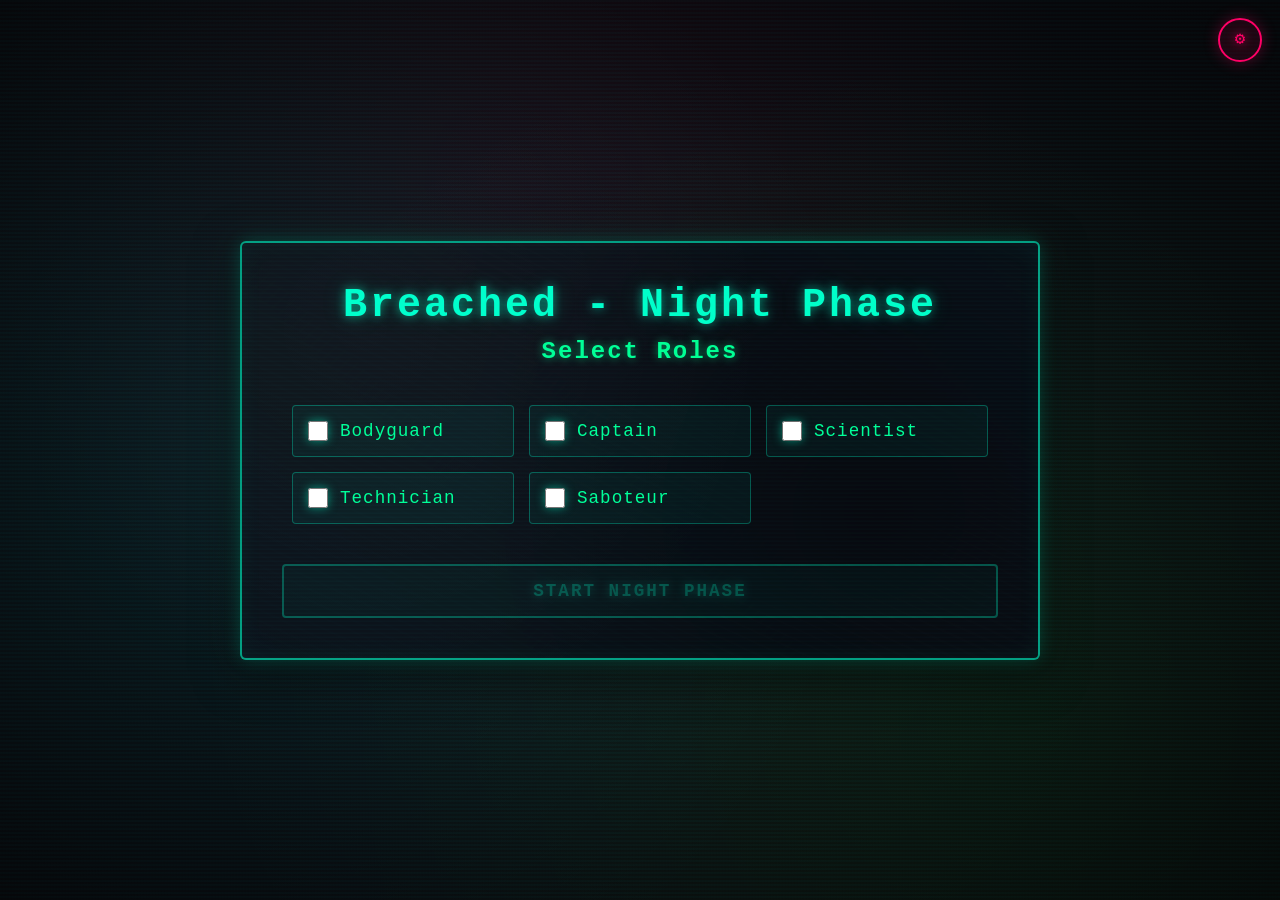
==== docs/index.html @ 35146f17 "Move site to docs folder for GitHub Pages" ====
<!DOCTYPE html>
<html lang="en">
<head>
    <meta charset="UTF-8">
    <meta name="viewport" content="width=device-width, initial-scale=1.0">
    <title>Breached - Night Phase Moderation</title>
    <link rel="stylesheet" href="assets/styles.css">
</head>
<body>
    <!-- Settings Button (available on all screens) -->
    <button id="settings-btn" class="btn btn-secondary settings-btn" type="button">
        ⚙
    </button>

    <!-- Close Eyes Overlay -->
    <div id="close-eyes-overlay" class="close-eyes-overlay" aria-live="polite" aria-hidden="true">
        <div class="close-eyes-card">
            <h2>Close Your Eyes</h2>
            <p>Please wait...</p>
        </div>
    </div>

    <!-- Wake Up Overlay -->
    <div id="wake-up-overlay" class="wake-up-overlay" aria-live="polite" aria-hidden="true">
        <div class="wake-up-card">
            <h2>Everyone Wake Up</h2>
            <p>Day phase begins.</p>
        </div>
    </div>

    <!-- Settings Modal -->
    <div id="settings-modal" class="settings-modal-overlay" aria-hidden="true">
        <div class="settings-modal" role="dialog" aria-modal="true" aria-labelledby="settings-title">
            <div class="settings-modal-header">
                <h2 id="settings-title">Settings</h2>
            </div>

            <div class="settings-field">
                <div class="settings-label-row">
                    <label for="sfx-volume">SFX Volume</label>
                    <span id="sfx-volume-value" class="settings-value"></span>
                </div>
                <input id="sfx-volume" type="range" min="0" max="100" step="1" />
            </div>

            <div class="settings-field">
                <div class="settings-label-row">
                    <label for="music-volume">Music Volume</label>
                    <span id="music-volume-value" class="settings-value"></span>
                </div>
                <input id="music-volume" type="range" min="0" max="100" step="1" />
                <p class="settings-help">
                    Optional: if you add <code>background_music.mp3</code> to <code>public/assets/audio/</code>, music will play at night start.
                </p>
            </div>

            <div class="settings-field">
                <div class="settings-label-row">
                    <label for="autoplay-seconds">Autoplay Timer (seconds)</label>
                    <span id="autoplay-seconds-value" class="settings-value"></span>
                </div>
                <input id="autoplay-seconds" type="range" min="10" max="120" step="5" />
            </div>

            <div class="settings-actions">
                <button id="save-settings-btn" class="btn btn-primary" type="button">
                    Save
                </button>
                <button id="close-settings-btn" class="btn btn-secondary" type="button">
                    Close
                </button>
            </div>
        </div>
    </div>

    <!-- Role Selection Screen -->
    <div id="role-selection-screen" class="screen active">
        <div class="container">
            <h1>Breached - Night Phase</h1>
            <h2>Select Roles</h2>
            <div id="role-selection-container" class="role-selection-container">
                <!-- Roles will be dynamically generated here -->
            </div>
            <button id="start-night-phase-btn" class="btn btn-primary" disabled>
                Start Night Phase
            </button>
        </div>
    </div>

    <!-- Night Phase Screen -->
    <div id="night-phase-screen" class="screen">
        <div class="container">
            <div id="progress-indicator" class="progress-indicator">
                <!-- Progress text will be dynamically updated -->
            </div>

            <div id="role-timer" class="role-timer" aria-live="polite"></div>
            
            <div id="current-role-display" class="current-role-display">
                <h1 id="role-name" class="role-name"></h1>
            </div>
            
            <div id="instruction-display" class="instruction-display">
                <p id="instruction-text" class="instruction-text"></p>
            </div>
            
            <div class="navigation-buttons">
                <button id="next-role-btn" class="btn btn-primary">
                    Next Role
                </button>
                <button id="end-night-phase-btn" class="btn btn-secondary" style="display: none;">
                    End Night Phase
                </button>
            </div>
        </div>
    </div>

    <!-- Day Phase Screen -->
    <div id="day-phase-screen" class="screen">
        <div class="container">
            <h1 id="day-phase-title" class="day-phase-title">Find Your Friends</h1>
            
            <div class="team-selection-container">
                <h2>Select Teams Acting Tonight</h2>
                <div class="team-toggles">
                    <div class="team-toggle">
                        <input type="checkbox" id="human-team-toggle" checked>
                        <label for="human-team-toggle" class="team-toggle-label team-human-label">Human</label>
                    </div>
                    <div class="team-toggle">
                        <input type="checkbox" id="alien-team-toggle" checked>
                        <label for="alien-team-toggle" class="team-toggle-label team-alien-label">Alien</label>
                    </div>
                </div>
                <p class="team-note">Note: Both Captains will always act regardless of selection.</p>
            </div>
            
            <div class="day-phase-buttons">
                <button id="start-night-phase-from-day-btn" class="btn btn-primary">
                    Start Night Phase
                </button>
                <button id="new-game-btn" class="btn btn-secondary">
                    New Game
                </button>
            </div>
        </div>
    </div>

    <script src="assets/app.js"></script>
</body>
</html>
---- docs/assets/styles.css ----
* {
    margin: 0;
    padding: 0;
    box-sizing: border-box;
}

body {
    font-family: 'Courier New', 'Consolas', 'Monaco', monospace;
    background: #0a0a0f;
    background-image: 
        radial-gradient(circle at 20% 50%, rgba(0, 255, 255, 0.08) 0%, transparent 55%),
        radial-gradient(circle at 80% 80%, rgba(0, 255, 0, 0.05) 0%, transparent 55%),
        radial-gradient(circle at 40% 20%, rgba(255, 0, 80, 0.06) 0%, transparent 55%),
        radial-gradient(circle at 60% 70%, rgba(120, 255, 180, 0.03) 0%, transparent 60%);
    min-height: 100vh;
    display: flex;
    align-items: center;
    justify-content: center;
    color: #00ffcc;
    position: relative;
    overflow-x: hidden;
}

body::before {
    content: '';
    position: fixed;
    top: 0;
    left: 0;
    width: 100%;
    height: 100%;
    background: 
        repeating-linear-gradient(
            0deg,
            transparent,
            transparent 2px,
            rgba(0, 255, 255, 0.03) 2px,
            rgba(0, 255, 255, 0.03) 4px
        );
    pointer-events: none;
    z-index: 0;
}

/* Film grain + grime overlay */
body::after {
    content: '';
    position: fixed;
    inset: 0;
    background:
        /* grain */
        repeating-linear-gradient(
            0deg,
            rgba(255, 255, 255, 0.015),
            rgba(255, 255, 255, 0.015) 1px,
            rgba(0, 0, 0, 0.02) 2px,
            rgba(0, 0, 0, 0.02) 3px
        ),
        repeating-linear-gradient(
            90deg,
            rgba(255, 255, 255, 0.01),
            rgba(255, 255, 255, 0.01) 1px,
            rgba(0, 0, 0, 0.02) 2px,
            rgba(0, 0, 0, 0.02) 3px
        ),
        /* vignette */
        radial-gradient(ellipse at center, rgba(0, 0, 0, 0) 45%, rgba(0, 0, 0, 0.55) 100%);
    mix-blend-mode: overlay;
    opacity: 0.9;
    pointer-events: none;
    z-index: 0;
}

.screen {
    display: none;
    width: 100%;
    min-height: 100vh;
    padding: 20px;
    position: relative;
    z-index: 1;
}

.screen.active {
    display: flex;
    align-items: center;
    justify-content: center;
}

/* Global: Settings + overlays */
.settings-btn {
    position: fixed;
    top: 18px;
    right: 18px;
    z-index: 1000;
    width: 44px;
    height: 44px;
    padding: 0;
    margin: 0;
    border-radius: 999px;
    display: grid;
    place-items: center;
    line-height: 1;
    font-size: 18px;
    letter-spacing: 0;
    text-transform: none;
    box-shadow:
        0 0 18px rgba(255, 0, 102, 0.22),
        0 12px 40px rgba(0, 0, 0, 0.55);
}

.close-eyes-overlay,
.wake-up-overlay {
    position: fixed;
    inset: 0;
    background: rgba(0, 0, 0, 0.65);
    z-index: 1200;
    display: none;
    align-items: center;
    justify-content: center;
}

.close-eyes-overlay.active,
.wake-up-overlay.active {
    display: flex;
}

.close-eyes-card,
.wake-up-card {
    width: min(540px, calc(100% - 40px));
    padding: 28px 26px;
    border-radius: 10px;
    background: rgba(10, 15, 25, 0.95);
    border: 2px solid rgba(0, 255, 204, 0.7);
    box-shadow:
        0 0 25px rgba(0, 255, 204, 0.25),
        0 0 60px rgba(0, 0, 0, 0.8);
    text-align: center;
    position: relative;
    overflow: hidden;
}

.close-eyes-card::after,
.wake-up-card::after {
    content: '';
    position: absolute;
    inset: -30%;
    background:
        repeating-linear-gradient(45deg, rgba(255, 0, 80, 0.12), rgba(0, 255, 204, 0.06) 6px, transparent 10px);
    opacity: 0.22;
    transform: rotate(10deg);
    pointer-events: none;
}

.close-eyes-card h2 {
    margin-bottom: 10px;
    color: #ff0066;
    text-shadow: 0 0 18px rgba(255, 0, 102, 0.55);
    letter-spacing: 2px;
}

.close-eyes-card p {
    color: #00ff99;
    text-shadow: 0 0 10px rgba(0, 255, 153, 0.35);
}

.wake-up-card h2 {
    margin-bottom: 10px;
    color: #00ccff;
    text-shadow: 0 0 18px rgba(0, 204, 255, 0.55);
    letter-spacing: 2px;
}

.wake-up-card p {
    color: #00ff99;
    text-shadow: 0 0 10px rgba(0, 255, 153, 0.35);
}

.settings-modal-overlay {
    position: fixed;
    inset: 0;
    background: rgba(0, 0, 0, 0.7);
    z-index: 1300;
    display: none;
    align-items: center;
    justify-content: center;
    padding: 20px;
}

.settings-modal-overlay.active {
    display: flex;
}

.settings-modal {
    width: min(660px, 100%);
    border-radius: 10px;
    background: rgba(10, 15, 25, 0.98);
    border: 2px solid rgba(0, 255, 204, 0.65);
    box-shadow:
        0 0 25px rgba(0, 255, 204, 0.2),
        0 0 70px rgba(0, 0, 0, 0.85);
    padding: 22px 22px 18px;
}

.settings-modal-header h2 {
    margin-bottom: 16px;
    color: #00ffcc;
    letter-spacing: 3px;
    text-align: center;
}

.settings-field {
    margin: 14px 0;
}

.settings-label-row {
    display: flex;
    justify-content: space-between;
    gap: 10px;
    margin-bottom: 8px;
    color: #00ff99;
    text-shadow: 0 0 8px rgba(0, 255, 153, 0.25);
}

.settings-label-row label {
    font-weight: bold;
    letter-spacing: 1px;
}

.settings-value {
    color: #00ffcc;
    text-shadow: 0 0 10px rgba(0, 255, 204, 0.35);
    min-width: 70px;
    text-align: right;
}

.settings-help {
    margin-top: 6px;
    color: rgba(0, 255, 204, 0.75);
    font-size: 0.95em;
    line-height: 1.35;
}

.settings-actions {
    display: flex;
    gap: 14px;
    justify-content: center;
    margin-top: 18px;
}

.container {
    background:
        /* subtle panel dirt */
        radial-gradient(circle at 15% 20%, rgba(255, 255, 255, 0.03) 0%, transparent 55%),
        radial-gradient(circle at 80% 65%, rgba(0, 0, 0, 0.35) 0%, transparent 60%),
        /* worn scan texture */
        repeating-linear-gradient(
            0deg,
            rgba(0, 255, 204, 0.02),
            rgba(0, 255, 204, 0.02) 1px,
            rgba(0, 0, 0, 0.02) 2px,
            rgba(0, 0, 0, 0.02) 4px
        ),
        rgba(10, 15, 25, 0.94);
    border: 2px solid rgba(0, 255, 204, 0.6);
    border-radius: 6px;
    padding: 40px;
    max-width: 800px;
    width: 100%;
    box-shadow: 
        0 0 18px rgba(0, 255, 204, 0.18),
        0 0 40px rgba(0, 255, 204, 0.06),
        inset 0 0 25px rgba(0, 255, 204, 0.05),
        0 12px 45px rgba(0, 0, 0, 0.55);
    animation: fadeIn 0.5s ease-in, pulseGlow 4.2s ease-in-out infinite;
    position: relative;
}

.container::before {
    content: '';
    position: absolute;
    top: -2px;
    left: -2px;
    right: -2px;
    bottom: -2px;
    background:
        linear-gradient(45deg, rgba(0, 255, 204, 0.8), rgba(0, 255, 0, 0.55), rgba(255, 0, 80, 0.65), rgba(0, 255, 204, 0.8)),
        repeating-linear-gradient(
            135deg,
            rgba(0, 0, 0, 0.35),
            rgba(0, 0, 0, 0.35) 6px,
            rgba(255, 255, 255, 0.06) 7px,
            rgba(255, 255, 255, 0.06) 9px
        );
    border-radius: 6px;
    z-index: -1;
    opacity: 0.22;
    animation: borderPulse 5.5s ease-in-out infinite;
}

/* Scratches / horror grime on panels */
.container::after {
    content: '';
    position: absolute;
    inset: 0;
    border-radius: 6px;
    background:
        /* scratches */
        repeating-linear-gradient(
            25deg,
            rgba(255, 255, 255, 0.06),
            rgba(255, 255, 255, 0.06) 1px,
            rgba(0, 0, 0, 0) 3px,
            rgba(0, 0, 0, 0) 10px
        ),
        /* oily smudge */
        radial-gradient(circle at 70% 30%, rgba(0, 0, 0, 0.35) 0%, transparent 55%),
        /* faint rust/blood tint */
        radial-gradient(circle at 20% 85%, rgba(255, 0, 80, 0.07) 0%, transparent 55%);
    opacity: 0.22;
    pointer-events: none;
    mix-blend-mode: overlay;
}

@keyframes borderPulse {
    0%, 100% { opacity: 0.2; }
    50% { opacity: 0.4; }
}

@keyframes fadeIn {
    from {
        opacity: 0;
        transform: translateY(20px);
    }
    to {
        opacity: 1;
        transform: translateY(0);
    }
}

@keyframes pulseGlow {
    0%, 100% {
        box-shadow: 
            0 0 20px rgba(0, 255, 204, 0.3),
            0 0 40px rgba(0, 255, 204, 0.1),
            inset 0 0 20px rgba(0, 255, 204, 0.05);
    }
    50% {
        box-shadow: 
            0 0 30px rgba(0, 255, 204, 0.5),
            0 0 60px rgba(0, 255, 204, 0.2),
            inset 0 0 20px rgba(0, 255, 204, 0.1);
    }
}

@keyframes textGlow {
    0%, 100% {
        text-shadow:
            0 0 8px rgba(0, 255, 204, 0.55),
            0 0 18px rgba(0, 255, 204, 0.25),
            1px 0 rgba(255, 0, 80, 0.08);
    }
    50% {
        text-shadow:
            0 0 11px rgba(0, 255, 204, 0.75),
            0 0 26px rgba(0, 255, 204, 0.35),
            -1px 0 rgba(255, 0, 80, 0.1);
    }
}

h1 {
    font-size: 2.5em;
    margin-bottom: 10px;
    color: #00ffcc;
    text-align: center;
    text-shadow:
        0 0 10px rgba(0, 255, 204, 0.55),
        0 0 22px rgba(0, 255, 204, 0.25),
        0 0 2px rgba(255, 0, 80, 0.1);
    animation: textGlow 3s ease-in-out infinite;
    letter-spacing: 3px;
    font-weight: bold;
}

h2 {
    font-size: 1.5em;
    margin-bottom: 30px;
    color: #00ff99;
    text-align: center;
    text-shadow: 0 0 8px rgba(0, 255, 153, 0.6);
    letter-spacing: 2px;
}

/* Role Selection Screen */
.role-selection-container {
    display: grid;
    grid-template-columns: repeat(auto-fill, minmax(200px, 1fr));
    gap: 15px;
    margin-bottom: 30px;
    max-height: 400px;
    overflow-y: auto;
    padding: 10px;
}

.role-checkbox {
    display: flex;
    align-items: center;
    padding: 15px;
    border: 1px solid rgba(0, 255, 204, 0.3);
    border-radius: 4px;
    cursor: pointer;
    transition: all 0.3s ease;
    background: rgba(0, 255, 204, 0.05);
    position: relative;
}

.role-checkbox::before {
    content: '';
    position: absolute;
    top: 0;
    left: 0;
    width: 100%;
    height: 100%;
    background: rgba(0, 255, 204, 0.1);
    opacity: 0;
    transition: opacity 0.3s ease;
    border-radius: 4px;
}

.role-checkbox:hover {
    border-color: #00ffcc;
    background: rgba(0, 255, 204, 0.1);
    transform: translateY(-2px);
    box-shadow: 0 4px 15px rgba(0, 255, 204, 0.3);
}

.role-checkbox:hover::before {
    opacity: 1;
}

.role-checkbox input[type="checkbox"] {
    width: 20px;
    height: 20px;
    margin-right: 12px;
    cursor: pointer;
    accent-color: #00ffcc;
    filter: drop-shadow(0 0 5px rgba(0, 255, 204, 0.5));
}

.role-checkbox input[type="checkbox"]:checked + .role-label {
    color: #00ffcc;
    font-weight: bold;
    text-shadow: 0 0 8px rgba(0, 255, 204, 0.8);
}

.role-checkbox:has(input[type="checkbox"]:checked) {
    border-color: #00ffcc;
    background: rgba(0, 255, 204, 0.15);
    box-shadow: 0 0 15px rgba(0, 255, 204, 0.4), inset 0 0 10px rgba(0, 255, 204, 0.1);
}

.role-checkbox:has(input[type="checkbox"]:checked)::before {
    opacity: 1;
}

.role-label {
    font-size: 1.1em;
    color: #00ff99;
    cursor: pointer;
    user-select: none;
    letter-spacing: 1px;
    position: relative;
    z-index: 1;
}

/* Buttons */
.btn {
    padding: 15px 30px;
    font-size: 1.1em;
    border: 2px solid #00ffcc;
    border-radius: 4px;
    cursor: pointer;
    transition: all 0.3s ease;
    font-weight: bold;
    text-transform: uppercase;
    letter-spacing: 2px;
    font-family: 'Courier New', monospace;
    position: relative;
    overflow: hidden;
}

.btn::before {
    content: '';
    position: absolute;
    top: 50%;
    left: 50%;
    width: 0;
    height: 0;
    border-radius: 50%;
    background: rgba(0, 255, 204, 0.3);
    transform: translate(-50%, -50%);
    transition: width 0.6s, height 0.6s;
}

.btn:hover::before {
    width: 300px;
    height: 300px;
}

.btn-primary {
    background: rgba(0, 255, 204, 0.1);
    color: #00ffcc;
    width: 100%;
    text-shadow: 0 0 10px rgba(0, 255, 204, 0.8);
    box-shadow: 0 0 15px rgba(0, 255, 204, 0.3);
}

.btn-primary:hover:not(:disabled) {
    transform: translateY(-2px);
    box-shadow: 0 0 25px rgba(0, 255, 204, 0.6), 0 4px 15px rgba(0, 255, 204, 0.4);
    background: rgba(0, 255, 204, 0.2);
    border-color: #00ff99;
}

.btn-primary:active:not(:disabled) {
    transform: translateY(0);
    box-shadow: 0 0 15px rgba(0, 255, 204, 0.4);
}

.btn-primary:disabled {
    opacity: 0.3;
    cursor: not-allowed;
    box-shadow: none;
}

.btn-secondary {
    background: rgba(255, 0, 100, 0.1);
    color: #ff0066;
    width: 100%;
    margin-top: 15px;
    border-color: #ff0066;
    text-shadow: 0 0 10px rgba(255, 0, 100, 0.8);
    box-shadow: 0 0 15px rgba(255, 0, 100, 0.3);
}

.btn-secondary:hover {
    background: rgba(255, 0, 100, 0.2);
    transform: translateY(-2px);
    box-shadow: 0 0 25px rgba(255, 0, 100, 0.6), 0 4px 15px rgba(255, 0, 100, 0.4);
}

/* Night Phase Screen */
.progress-indicator {
    text-align: center;
    margin-bottom: 20px;
    font-size: 1.2em;
    color: #00ff99;
    font-weight: bold;
    text-shadow: 0 0 10px rgba(0, 255, 153, 0.8);
    letter-spacing: 2px;
}

.role-timer {
    text-align: center;
    margin: 10px 0 25px;
    font-size: 1.1em;
    color: #00ffcc;
    text-shadow: 0 0 8px rgba(0, 255, 204, 0.7);
    letter-spacing: 2px;
    font-weight: bold;
}

.current-role-display {
    text-align: center;
    margin-bottom: 40px;
    padding: 30px;
    background: rgba(0, 255, 204, 0.1);
    border: 2px solid #00ffcc;
    border-radius: 8px;
    box-shadow: 
        0 0 30px rgba(0, 255, 204, 0.4),
        inset 0 0 30px rgba(0, 255, 204, 0.1);
    position: relative;
    overflow: hidden;
    transition: all 0.3s ease;
}

.current-role-display.has-human-team {
    background: rgba(0, 204, 255, 0.1);
    border-color: #00ccff;
    box-shadow: 
        0 0 30px rgba(0, 204, 255, 0.4),
        inset 0 0 30px rgba(0, 204, 255, 0.1);
}

.current-role-display.has-alien-team {
    background: rgba(255, 0, 102, 0.1);
    border-color: #ff0066;
    box-shadow: 
        0 0 30px rgba(255, 0, 102, 0.4),
        inset 0 0 30px rgba(255, 0, 102, 0.1);
}

.current-role-display::before {
    content: '';
    position: absolute;
    top: -50%;
    left: -50%;
    width: 200%;
    height: 200%;
    background: linear-gradient(45deg, transparent, rgba(0, 255, 204, 0.1), transparent);
    animation: scanLine 3s linear infinite;
}

.current-role-display.has-human-team::before {
    background: linear-gradient(45deg, transparent, rgba(0, 204, 255, 0.1), transparent);
}

.current-role-display.has-alien-team::before {
    background: linear-gradient(45deg, transparent, rgba(255, 0, 102, 0.1), transparent);
}

@keyframes scanLine {
    0% { transform: rotate(0deg); }
    100% { transform: rotate(360deg); }
}

.role-name {
    font-size: 3em;
    color: #00ffcc;
    text-shadow: 
        0 0 10px rgba(0, 255, 204, 1),
        0 0 20px rgba(0, 255, 204, 0.6),
        0 0 30px rgba(0, 255, 204, 0.3);
    margin: 0;
    letter-spacing: 4px;
    font-weight: bold;
    position: relative;
    z-index: 1;
    animation: textGlow 2s ease-in-out infinite;
}

.role-name.team-human {
    color: #00ccff;
    text-shadow: 
        0 0 10px rgba(0, 204, 255, 1),
        0 0 20px rgba(0, 204, 255, 0.6),
        0 0 30px rgba(0, 204, 255, 0.3);
}

.role-name.team-alien {
    color: #ff0066;
    text-shadow: 
        0 0 10px rgba(255, 0, 102, 1),
        0 0 20px rgba(255, 0, 102, 0.6),
        0 0 30px rgba(255, 0, 102, 0.3);
}

.instruction-display {
    background: rgba(0, 20, 30, 0.8);
    border-radius: 8px;
    padding: 30px;
    margin-bottom: 30px;
    min-height: 200px;
    display: flex;
    align-items: center;
    justify-content: center;
    border: 1px solid rgba(0, 255, 204, 0.3);
    box-shadow: 
        inset 0 0 20px rgba(0, 255, 204, 0.1),
        0 0 15px rgba(0, 255, 204, 0.2);
    position: relative;
}

.instruction-display::after {
    content: '>';
    position: absolute;
    top: 10px;
    left: 10px;
    color: #00ffcc;
    font-size: 1.2em;
    animation: blink 1s step-end infinite;
}

@keyframes blink {
    0%, 50% { opacity: 1; }
    51%, 100% { opacity: 0; }
}

.instruction-text {
    font-size: 1.4em;
    line-height: 1.8;
    color: #00ff99;
    text-align: center;
    text-shadow: 0 0 8px rgba(0, 255, 153, 0.6);
    letter-spacing: 1px;
    padding-left: 30px;
}

.navigation-buttons {
    display: flex;
    flex-direction: column;
    gap: 15px;
}

/* Day Phase Screen */
.day-phase-title {
    font-size: 3em;
    color: #00ffcc;
    text-align: center;
    text-shadow: 
        0 0 10px rgba(0, 255, 204, 1),
        0 0 20px rgba(0, 255, 204, 0.6),
        0 0 30px rgba(0, 255, 204, 0.3);
    margin-bottom: 40px;
    letter-spacing: 4px;
    font-weight: bold;
    animation: textGlow 2s ease-in-out infinite;
}

.team-selection-container {
    margin-bottom: 40px;
    padding: 30px;
    background: rgba(0, 20, 30, 0.5);
    border: 1px solid rgba(0, 255, 204, 0.3);
    border-radius: 8px;
    box-shadow: 
        inset 0 0 20px rgba(0, 255, 204, 0.1),
        0 0 15px rgba(0, 255, 204, 0.2);
}

.team-selection-container h2 {
    font-size: 1.5em;
    margin-bottom: 20px;
    color: #00ff99;
    text-align: center;
    text-shadow: 0 0 8px rgba(0, 255, 153, 0.6);
    letter-spacing: 2px;
}

.team-toggles {
    display: flex;
    justify-content: center;
    gap: 30px;
    margin-bottom: 20px;
}

.team-toggle {
    display: flex;
    flex-direction: column;
    align-items: center;
    gap: 10px;
}

.team-toggle input[type="checkbox"] {
    width: 0;
    height: 0;
    opacity: 0;
    position: absolute;
}

.team-toggle-label {
    display: inline-block;
    padding: 15px 30px;
    border: 2px solid;
    border-radius: 4px;
    cursor: pointer;
    transition: all 0.3s ease;
    font-weight: bold;
    text-transform: uppercase;
    letter-spacing: 2px;
    font-size: 1.1em;
    min-width: 120px;
    text-align: center;
    user-select: none;
}

.team-human-label {
    color: #00ccff;
    border-color: #00ccff;
    background: rgba(0, 204, 255, 0.1);
    text-shadow: 0 0 10px rgba(0, 204, 255, 0.8);
    box-shadow: 0 0 15px rgba(0, 204, 255, 0.3);
}

.team-human-label:hover {
    background: rgba(0, 204, 255, 0.2);
    box-shadow: 0 0 25px rgba(0, 204, 255, 0.5);
    transform: translateY(-2px);
}

.team-toggle input[type="checkbox"]:checked + .team-human-label {
    background: rgba(0, 204, 255, 0.3);
    box-shadow: 
        0 0 25px rgba(0, 204, 255, 0.6),
        inset 0 0 15px rgba(0, 204, 255, 0.2);
    text-shadow: 0 0 15px rgba(0, 204, 255, 1);
}

.team-alien-label {
    color: #ff0066;
    border-color: #ff0066;
    background: rgba(255, 0, 102, 0.1);
    text-shadow: 0 0 10px rgba(255, 0, 102, 0.8);
    box-shadow: 0 0 15px rgba(255, 0, 102, 0.3);
}

.team-alien-label:hover {
    background: rgba(255, 0, 102, 0.2);
    box-shadow: 0 0 25px rgba(255, 0, 102, 0.5);
    transform: translateY(-2px);
}

.team-toggle input[type="checkbox"]:checked + .team-alien-label {
    background: rgba(255, 0, 102, 0.3);
    box-shadow: 
        0 0 25px rgba(255, 0, 102, 0.6),
        inset 0 0 15px rgba(255, 0, 102, 0.2);
    text-shadow: 0 0 15px rgba(255, 0, 102, 1);
}

.team-note {
    text-align: center;
    color: #00ff99;
    font-size: 0.9em;
    text-shadow: 0 0 5px rgba(0, 255, 153, 0.5);
    font-style: italic;
    margin-top: 15px;
}

.day-phase-buttons {
    display: flex;
    flex-direction: column;
    gap: 20px;
}

/* Responsive Design */
@media (max-width: 768px) {
    .container {
        padding: 20px;
    }

    h1 {
        font-size: 2em;
        letter-spacing: 2px;
    }

    .role-name {
        font-size: 2em;
        letter-spacing: 2px;
    }

    .instruction-text {
        font-size: 1.2em;
    }

    .role-selection-container {
        grid-template-columns: 1fr;
    }
}

/* Scrollbar Styling */
.role-selection-container::-webkit-scrollbar {
    width: 8px;
}

.role-selection-container::-webkit-scrollbar-track {
    background: rgba(0, 255, 204, 0.1);
    border-radius: 10px;
}

.role-selection-container::-webkit-scrollbar-thumb {
    background: rgba(0, 255, 204, 0.5);
    border-radius: 10px;
    box-shadow: 0 0 10px rgba(0, 255, 204, 0.5);
}

.role-selection-container::-webkit-scrollbar-thumb:hover {
    background: rgba(0, 255, 204, 0.8);
    box-shadow: 0 0 15px rgba(0, 255, 204, 0.8);
}

/* FINAL OVERRIDES: ensure settings button never affects layout */
button.btn.settings-btn {
    position: fixed;
    top: 18px;
    right: 18px;
    left: auto;
    bottom: auto;

    width: 44px;
    height: 44px;
    min-width: 44px;
    max-width: 44px;

    padding: 0;
    margin: 0;
    border-radius: 999px;

    display: grid;
    place-items: center;

    line-height: 1;
    letter-spacing: 0;
    text-transform: none;

    z-index: 2000;
}

button.btn.btn-secondary.settings-btn {
    width: 44px;
    margin-top: 0;
}
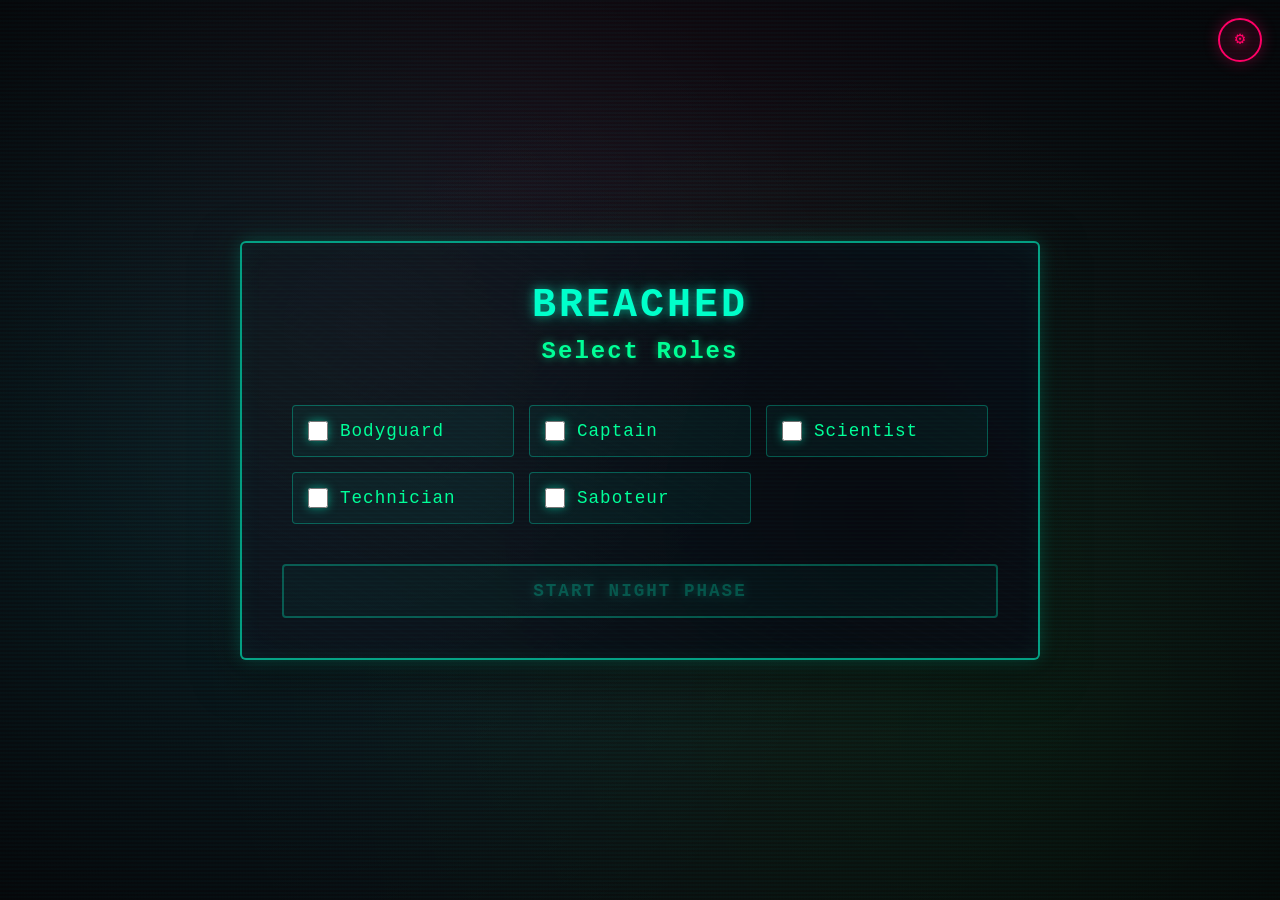
==== commit ab17c8ed: "role-team/role-title" ====
--- a/docs/index.html
+++ b/docs/index.html
@@ -49,9 +49,6 @@
                     <span id="music-volume-value" class="settings-value"></span>
                 </div>
                 <input id="music-volume" type="range" min="0" max="100" step="1" />
-                <p class="settings-help">
-                    Optional: if you add <code>background_music.mp3</code> to <code>public/assets/audio/</code>, music will play at night start.
-                </p>
             </div>
 
             <div class="settings-field">
@@ -76,7 +73,7 @@
     <!-- Role Selection Screen -->
     <div id="role-selection-screen" class="screen active">
         <div class="container">
-            <h1>Breached - Night Phase</h1>
+            <h1>BREACHED</h1>
             <h2>Select Roles</h2>
             <div id="role-selection-container" class="role-selection-container">
                 <!-- Roles will be dynamically generated here -->
@@ -97,7 +94,10 @@
             <div id="role-timer" class="role-timer" aria-live="polite"></div>
             
             <div id="current-role-display" class="current-role-display">
-                <h1 id="role-name" class="role-name"></h1>
+                <h1 class="role-name">
+                    <span id="role-team"></span>
+                    <span id="role-title"></span>
+                </h1>
             </div>
             
             <div id="instruction-display" class="instruction-display">
--- a/docs/assets/styles.css
+++ b/docs/assets/styles.css
@@ -424,16 +424,6 @@
     border-radius: 4px;
 }
 
-.role-checkbox:hover {
-    border-color: #00ffcc;
-    background: rgba(0, 255, 204, 0.1);
-    transform: translateY(-2px);
-    box-shadow: 0 4px 15px rgba(0, 255, 204, 0.3);
-}
-
-.role-checkbox:hover::before {
-    opacity: 1;
-}
 
 .role-checkbox input[type="checkbox"] {
     width: 20px;
@@ -499,24 +489,12 @@
     transition: width 0.6s, height 0.6s;
 }
 
-.btn:hover::before {
-    width: 300px;
-    height: 300px;
-}
-
 .btn-primary {
     background: rgba(0, 255, 204, 0.1);
     color: #00ffcc;
     width: 100%;
     text-shadow: 0 0 10px rgba(0, 255, 204, 0.8);
     box-shadow: 0 0 15px rgba(0, 255, 204, 0.3);
-}
-
-.btn-primary:hover:not(:disabled) {
-    transform: translateY(-2px);
-    box-shadow: 0 0 25px rgba(0, 255, 204, 0.6), 0 4px 15px rgba(0, 255, 204, 0.4);
-    background: rgba(0, 255, 204, 0.2);
-    border-color: #00ff99;
 }
 
 .btn-primary:active:not(:disabled) {
@@ -534,16 +512,9 @@
     background: rgba(255, 0, 100, 0.1);
     color: #ff0066;
     width: 100%;
-    margin-top: 15px;
     border-color: #ff0066;
     text-shadow: 0 0 10px rgba(255, 0, 100, 0.8);
     box-shadow: 0 0 15px rgba(255, 0, 100, 0.3);
-}
-
-.btn-secondary:hover {
-    background: rgba(255, 0, 100, 0.2);
-    transform: translateY(-2px);
-    box-shadow: 0 0 25px rgba(255, 0, 100, 0.6), 0 4px 15px rgba(255, 0, 100, 0.4);
 }
 
 /* Night Phase Screen */
@@ -773,47 +744,41 @@
 }
 
 .team-human-label {
+    color: #777;
+    border-color: #777;
+    background: rgba(120, 120, 120, 0.08);
+    text-shadow: none;
+    box-shadow: none;
+}
+
+.team-toggle input[type="checkbox"]:checked + .team-human-label {
     color: #00ccff;
     border-color: #00ccff;
-    background: rgba(0, 204, 255, 0.1);
-    text-shadow: 0 0 10px rgba(0, 204, 255, 0.8);
-    box-shadow: 0 0 15px rgba(0, 204, 255, 0.3);
-}
-
-.team-human-label:hover {
-    background: rgba(0, 204, 255, 0.2);
-    box-shadow: 0 0 25px rgba(0, 204, 255, 0.5);
-    transform: translateY(-2px);
-}
-
-.team-toggle input[type="checkbox"]:checked + .team-human-label {
     background: rgba(0, 204, 255, 0.3);
-    box-shadow: 
+
+    text-shadow: 0 0 10px rgba(0, 204, 255, 1);
+    box-shadow:
         0 0 25px rgba(0, 204, 255, 0.6),
         inset 0 0 15px rgba(0, 204, 255, 0.2);
-    text-shadow: 0 0 15px rgba(0, 204, 255, 1);
 }
 
 .team-alien-label {
+    color: #777;
+    border-color: #777;
+    background: rgba(120, 120, 120, 0.08);
+    text-shadow: none;
+    box-shadow: none;
+}
+
+.team-toggle input[type="checkbox"]:checked + .team-alien-label {
     color: #ff0066;
     border-color: #ff0066;
-    background: rgba(255, 0, 102, 0.1);
-    text-shadow: 0 0 10px rgba(255, 0, 102, 0.8);
-    box-shadow: 0 0 15px rgba(255, 0, 102, 0.3);
-}
-
-.team-alien-label:hover {
-    background: rgba(255, 0, 102, 0.2);
-    box-shadow: 0 0 25px rgba(255, 0, 102, 0.5);
-    transform: translateY(-2px);
-}
-
-.team-toggle input[type="checkbox"]:checked + .team-alien-label {
     background: rgba(255, 0, 102, 0.3);
-    box-shadow: 
+
+    text-shadow: 0 0 10px rgba(255, 0, 102, 1);
+    box-shadow:
         0 0 25px rgba(255, 0, 102, 0.6),
         inset 0 0 15px rgba(255, 0, 102, 0.2);
-    text-shadow: 0 0 15px rgba(255, 0, 102, 1);
 }
 
 .team-note {
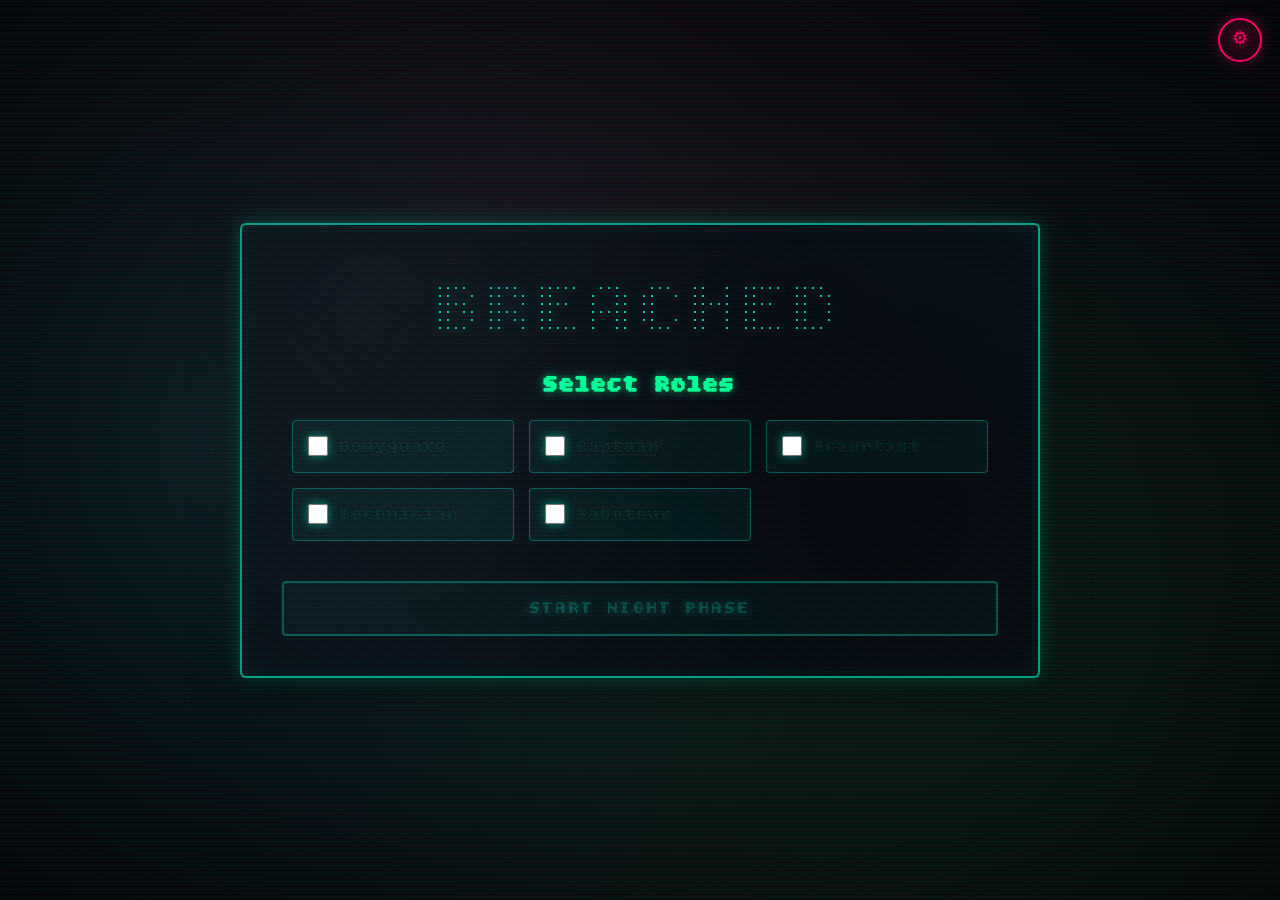
==== commit 69ea4012: "text adjustments" ====
--- a/docs/index.html
+++ b/docs/index.html
@@ -5,6 +5,9 @@
     <meta name="viewport" content="width=device-width, initial-scale=1.0">
     <title>Breached - Night Phase Moderation</title>
     <link rel="stylesheet" href="assets/styles.css">
+    <link rel="preconnect" href="https://fonts.googleapis.com">
+    <link rel="preconnect" href="https://fonts.gstatic.com" crossorigin>
+    <link href="https://fonts.googleapis.com/css2?family=Bitcount+Grid+Double&display=swap" rel="stylesheet">
 </head>
 <body>
     <!-- Settings Button (available on all screens) -->
--- a/docs/assets/styles.css
+++ b/docs/assets/styles.css
@@ -5,7 +5,8 @@
 }
 
 body {
-    font-family: 'Courier New', 'Consolas', 'Monaco', monospace;
+    font-family: "Bitcount Grid Double", sans-serif;
+    font-weight: 100;
     background: #0a0a0f;
     background-image: 
         radial-gradient(circle at 20% 50%, rgba(0, 255, 255, 0.08) 0%, transparent 55%),
@@ -220,7 +221,6 @@
 }
 
 .settings-label-row label {
-    font-weight: bold;
     letter-spacing: 1px;
 }
 
@@ -366,7 +366,8 @@
 }
 
 h1 {
-    font-size: 2.5em;
+    font-size: 5em;
+    font-weight: 100;
     margin-bottom: 10px;
     color: #00ffcc;
     text-align: center;
@@ -376,12 +377,11 @@
         0 0 2px rgba(255, 0, 80, 0.1);
     animation: textGlow 3s ease-in-out infinite;
     letter-spacing: 3px;
-    font-weight: bold;
 }
 
 h2 {
     font-size: 1.5em;
-    margin-bottom: 30px;
+    margin-bottom: 10px;
     color: #00ff99;
     text-align: center;
     text-shadow: 0 0 8px rgba(0, 255, 153, 0.6);
@@ -436,7 +436,6 @@
 
 .role-checkbox input[type="checkbox"]:checked + .role-label {
     color: #00ffcc;
-    font-weight: bold;
     text-shadow: 0 0 8px rgba(0, 255, 204, 0.8);
 }
 
@@ -468,10 +467,9 @@
     border-radius: 4px;
     cursor: pointer;
     transition: all 0.3s ease;
-    font-weight: bold;
     text-transform: uppercase;
     letter-spacing: 2px;
-    font-family: 'Courier New', monospace;
+    font-family: "Bitcount Grid Double", sans-serif;
     position: relative;
     overflow: hidden;
 }
@@ -523,7 +521,6 @@
     margin-bottom: 20px;
     font-size: 1.2em;
     color: #00ff99;
-    font-weight: bold;
     text-shadow: 0 0 10px rgba(0, 255, 153, 0.8);
     letter-spacing: 2px;
 }
@@ -535,7 +532,6 @@
     color: #00ffcc;
     text-shadow: 0 0 8px rgba(0, 255, 204, 0.7);
     letter-spacing: 2px;
-    font-weight: bold;
 }
 
 .current-role-display {
@@ -602,7 +598,6 @@
         0 0 30px rgba(0, 255, 204, 0.3);
     margin: 0;
     letter-spacing: 4px;
-    font-weight: bold;
     position: relative;
     z-index: 1;
     animation: textGlow 2s ease-in-out infinite;
@@ -630,9 +625,8 @@
     padding: 30px;
     margin-bottom: 30px;
     min-height: 200px;
-    display: flex;
+    display: block;
     align-items: center;
-    justify-content: center;
     border: 1px solid rgba(0, 255, 204, 0.3);
     box-shadow: 
         inset 0 0 20px rgba(0, 255, 204, 0.1),
@@ -662,7 +656,6 @@
     text-align: center;
     text-shadow: 0 0 8px rgba(0, 255, 153, 0.6);
     letter-spacing: 1px;
-    padding-left: 30px;
 }
 
 .navigation-buttons {
@@ -682,7 +675,6 @@
         0 0 30px rgba(0, 255, 204, 0.3);
     margin-bottom: 40px;
     letter-spacing: 4px;
-    font-weight: bold;
     animation: textGlow 2s ease-in-out infinite;
 }
 
@@ -734,7 +726,6 @@
     border-radius: 4px;
     cursor: pointer;
     transition: all 0.3s ease;
-    font-weight: bold;
     text-transform: uppercase;
     letter-spacing: 2px;
     font-size: 1.1em;
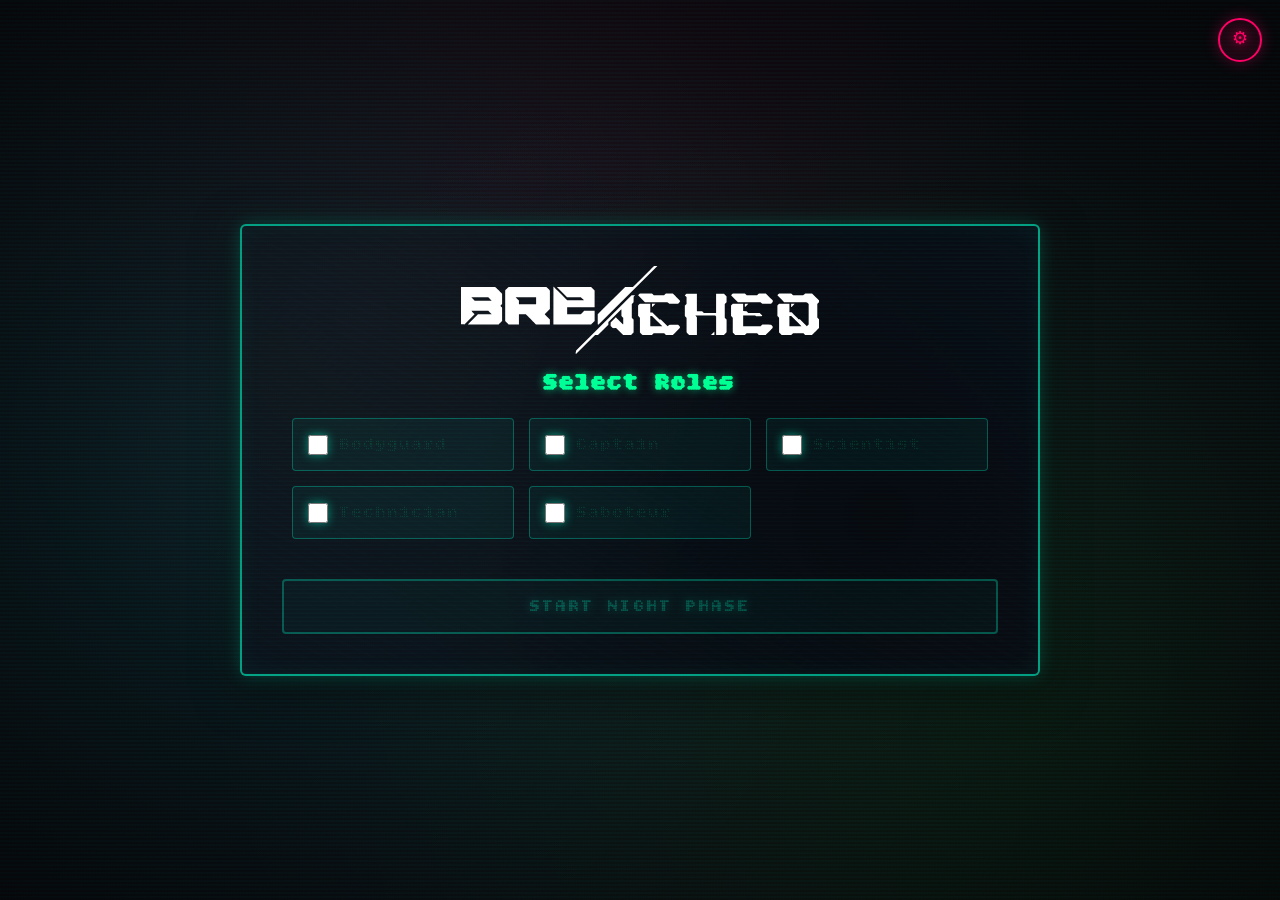
==== commit 7fc2d053: "logo implementation" ====
--- a/docs/index.html
+++ b/docs/index.html
@@ -76,7 +76,7 @@
     <!-- Role Selection Screen -->
     <div id="role-selection-screen" class="screen active">
         <div class="container">
-            <h1>BREACHED</h1>
+            <img src="assets/images/logo.svg" alt="Breached Logo" class="logo" />
             <h2>Select Roles</h2>
             <div id="role-selection-container" class="role-selection-container">
                 <!-- Roles will be dynamically generated here -->
--- a/docs/assets/styles.css
+++ b/docs/assets/styles.css
@@ -99,6 +99,7 @@
     display: grid;
     place-items: center;
     line-height: 1;
+    font-family: Arial, sans-serif;
     font-size: 18px;
     letter-spacing: 0;
     text-transform: none;
@@ -245,6 +246,26 @@
     margin-top: 18px;
 }
 
+@keyframes logoPulse {
+    0% {
+        filter: drop-shadow(0 0 6px rgba(0, 255, 204, 0.4));
+    }
+    50% {
+        filter: drop-shadow(0 0 3px rgba(0, 255, 204, 0.9));
+    }
+    100% {
+        filter: drop-shadow(0 0 3px rgba(0, 255, 204, 0.4));
+    }
+}
+
+.logo {
+    height: auto;
+    width: 50%;
+    display: block;
+    margin: 0 auto 15px;
+    position: relative;
+       animation: logoPulse 4.2s ease-in-out infinite;
+}
 .container {
     background:
         /* subtle panel dirt */
